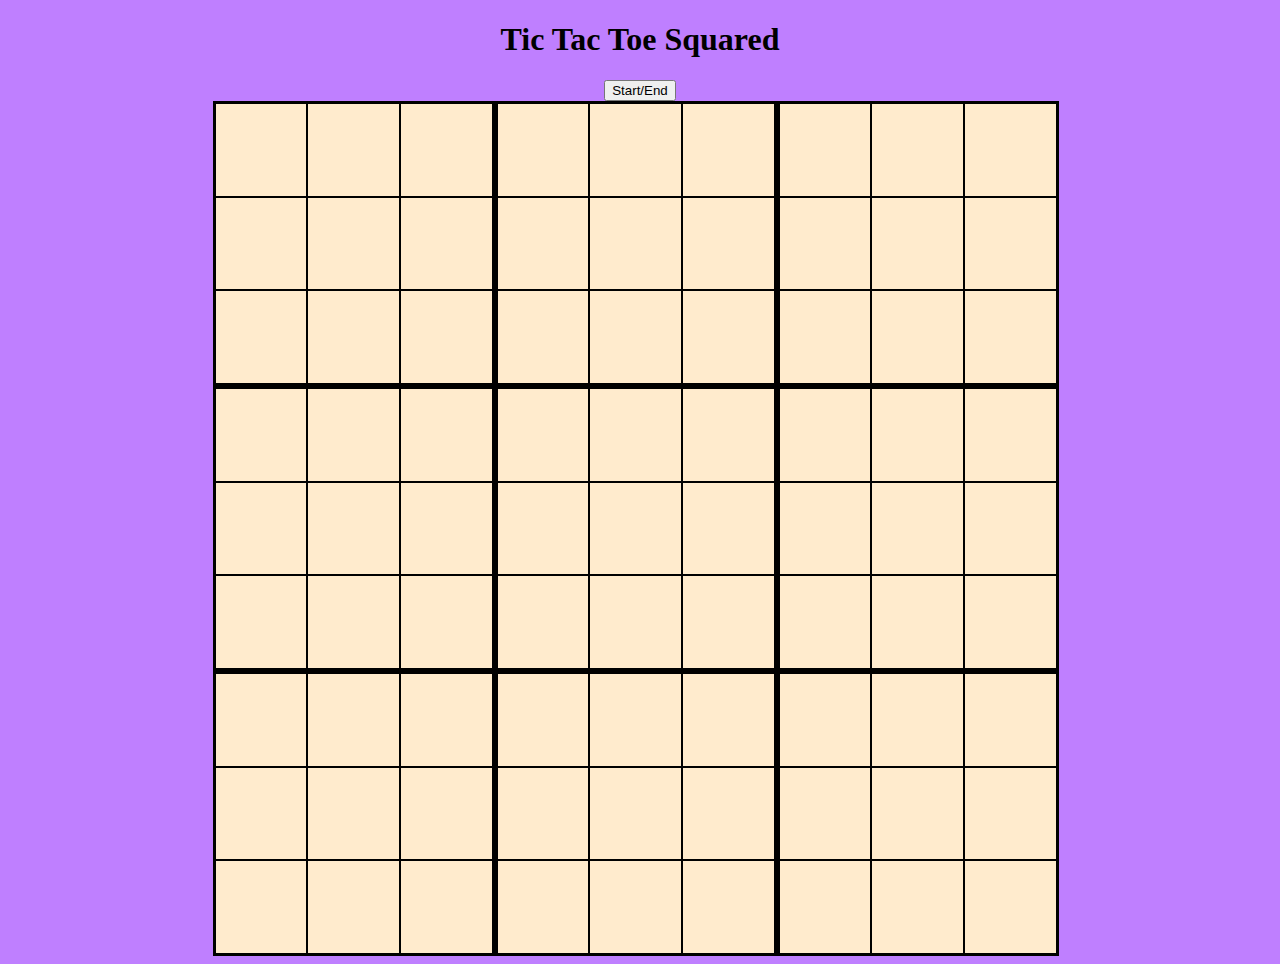
==== index.html @ 41e0ebc6 "New button to start and end the game" ====
<!DOCTYPE html>
<html lang="en">
<head>
    <meta charset="UTF-8">
    <meta name="viewport" content="width=device-width, initial-scale=1.0">
    <title>Tic Tac Toe Squared</title>
    <link rel="stylesheet" href="styles.css">
</head>
<body style="background-color: rgb(191, 127, 255);">
    <h1>Tic Tac Toe Squared</h1>
    
    <button id = "start-end-button"> Start/End</button>

    <div class = "board">
        <div class = "subGame" id = "0" onclick="gotClicked()">
            <div class = "box" id = "tl0"></div>
            <div class = "box" id = "tl1"></div>
            <div class = "box" id = "tl2"></div>
            <div class = "box" id = "tl3"></div>
            <div class = "box" id = "tl4"></div>
            <div class = "box" id = "tl5"></div>
            <div class = "box" id = "tl6"></div>
            <div class = "box" id = "tl7"></div>
            <div class = "box" id = "tl8"></div>
        </div>
        <div class = "subGame" id = "1">
            <div class = "box" id = "tm0"></div>
            <div class = "box" id = "tm1"></div>
            <div class = "box" id = "tm2"></div>
            <div class = "box" id = "tm3"></div>
            <div class = "box" id = "tm4"></div>
            <div class = "box" id = "tm5"></div>
            <div class = "box" id = "tm6"></div>
            <div class = "box" id = "tm7"></div>
            <div class = "box" id = "tm8"></div>
        </div>
        <div class = "subGame" id = "2">
            <div class = "box" id = "tr0"></div>
            <div class = "box" id = "tr1"></div>
            <div class = "box" id = "tr2"></div>
            <div class = "box" id = "tr3"></div>
            <div class = "box" id = "tr4"></div>
            <div class = "box" id = "tr5"></div>
            <div class = "box" id = "tr6"></div>
            <div class = "box" id = "tr7"></div>
            <div class = "box" id = "tr8"></div>
        </div>
        <div class = "subGame" id = "3">
            <div class = "box" id = "ml0"></div>
            <div class = "box" id = "ml1"></div>
            <div class = "box" id = "ml2"></div>
            <div class = "box" id = "ml3"></div>
            <div class = "box" id = "ml4"></div>
            <div class = "box" id = "ml5"></div>
            <div class = "box" id = "ml6"></div>
            <div class = "box" id = "ml7"></div>
            <div class = "box" id = "ml8"></div>
        </div>
        <div class = "subGame" id = "4">
            <div class = "box" id = "mm0"></div>
            <div class = "box" id = "mm1"></div>
            <div class = "box" id = "mm2"></div>
            <div class = "box" id = "mm3"></div>
            <div class = "box" id = "mm4"></div>
            <div class = "box" id = "mm5"></div>
            <div class = "box" id = "mm6"></div>
            <div class = "box" id = "mm7"></div>
            <div class = "box" id = "mm8"></div>
        </div>
        <div class = "subGame" id = "5">
            <div class = "box" id = "bl0"></div>
            <div class = "box" id = "bl1"></div>
            <div class = "box" id = "bl2"></div>
            <div class = "box" id = "bl3"></div>
            <div class = "box" id = "bl4"></div>
            <div class = "box" id = "bl5"></div>
            <div class = "box" id = "bl6"></div>
            <div class = "box" id = "bl7"></div>
            <div class = "box" id = "bl8"></div>
        </div>
        <div class = "subGame" id = "6">
            <div class = "box" id = "bm0"></div>
            <div class = "box" id = "bm1"></div>
            <div class = "box" id = "bm2"></div>
            <div class = "box" id = "bm3"></div>
            <div class = "box" id = "bm4"></div>
            <div class = "box" id = "bm5"></div>
            <div class = "box" id = "bm6"></div>
            <div class = "box" id = "bm7"></div>
            <div class = "box" id = "bm8"></div>
        </div>
        <div class = "subGame" id = "7">
            <div class = "box" id = "br0"></div>
            <div class = "box" id = "br1"></div>
            <div class = "box" id = "br2"></div>
            <div class = "box" id = "br3"></div>
            <div class = "box" id = "br4"></div>
            <div class = "box" id = "br5"></div>
            <div class = "box" id = "br6"></div>
            <div class = "box" id = "br7"></div>
            <div class = "box" id = "br8"></div>
        </div>
        <div class = "subGame" id = "8">
            <div class = "box" id = "0"></div>
            <div class = "box" id = "1"></div>
            <div class = "box" id = "2"></div>
            <div class = "box" id = "3"></div>
            <div class = "box" id = "4"></div>
            <div class = "box" id = "5"></div>
            <div class = "box" id = "6"></div>
            <div class = "box" id = "7"></div>
            <div class = "box" id = "8"></div>
        </div>
    </div>

    <script src="index.js"></script>
</body>
</html>
---- styles.css ----
*{
    text-align: center;
}

.board{
    margin: auto;
    aspect-ratio: 1/1;
    max-height: 95vw;
    max-width: 95vh;
    width: 100%;
    display: flex;
    flex-wrap: wrap;
    box-sizing: border-box;
}

/* need to do something to highlight the available squares and dim the unavailable squares
*/
.subGame{
    background-color: blanchedalmond;
    aspect-ratio: 1/1;
    box-sizing: border-box;
    width: 33%;
    border: solid black .2vw;
    display: flex;
    flex-wrap: wrap;
}

.box{
    aspect-ratio: 1/1;
    box-sizing: border-box;
    width: 33.333%;
    border: solid black 0.1vw;
}

.unavailable{
    background-color:rgb(255, 196, 246);
    pointer-events: none;
    cursor: disabled;
}

.x{
    background-color: url(X.png);
    background-size: cover;
}

.o{
    background-color: url(O.png);
    background-size: cover;
}

.c{
    background-color: url(C.png);
    background-size: cover;
}
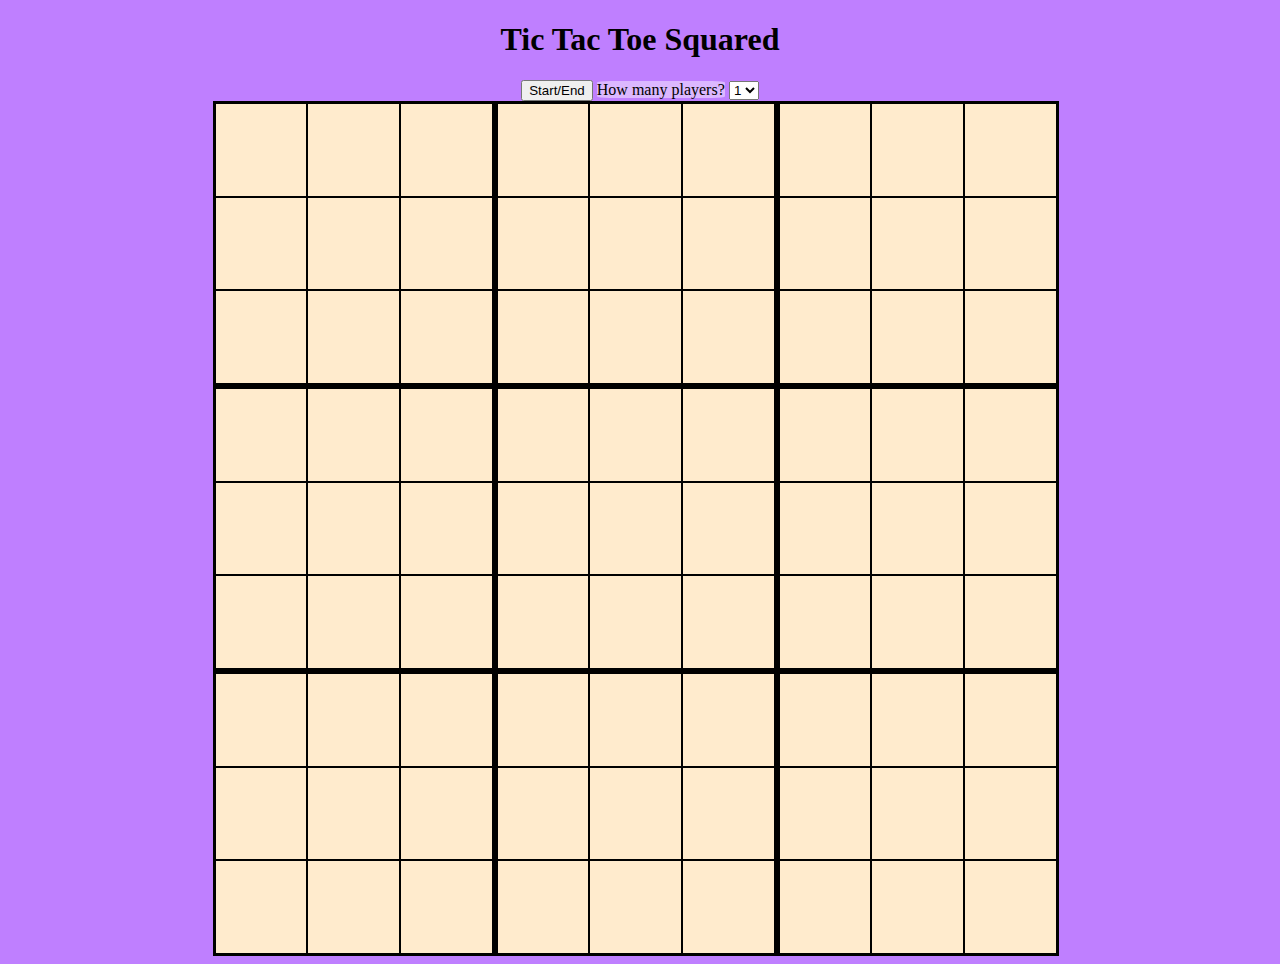
==== commit e1fa6ec5: "Multiplayer and js formatting edits" ====
--- a/index.html
+++ b/index.html
@@ -10,106 +10,111 @@
     <h1>Tic Tac Toe Squared</h1>
     
     <button id = "start-end-button"> Start/End</button>
+    <label for = "playerCount">How many players?</label>
+    <select name = "playerCount" id = "playerCount">
+        <option value = "one">1</option>
+        <option value = "two">2</option>
+    </select>
 
     <div class = "board">
         <div class = "subGame" id = "0" onclick="gotClicked()">
-            <div class = "box" id = "tl0"></div>
-            <div class = "box" id = "tl1"></div>
-            <div class = "box" id = "tl2"></div>
-            <div class = "box" id = "tl3"></div>
-            <div class = "box" id = "tl4"></div>
-            <div class = "box" id = "tl5"></div>
-            <div class = "box" id = "tl6"></div>
-            <div class = "box" id = "tl7"></div>
-            <div class = "box" id = "tl8"></div>
+            <div class = "box" id = "0-0"></div>
+            <div class = "box" id = "0-1"></div>
+            <div class = "box" id = "0-2"></div>
+            <div class = "box" id = "0-3"></div>
+            <div class = "box" id = "0-4"></div>
+            <div class = "box" id = "0-5"></div>
+            <div class = "box" id = "0-6"></div>
+            <div class = "box" id = "0-7"></div>
+            <div class = "box" id = "0-8"></div>
         </div>
         <div class = "subGame" id = "1">
-            <div class = "box" id = "tm0"></div>
-            <div class = "box" id = "tm1"></div>
-            <div class = "box" id = "tm2"></div>
-            <div class = "box" id = "tm3"></div>
-            <div class = "box" id = "tm4"></div>
-            <div class = "box" id = "tm5"></div>
-            <div class = "box" id = "tm6"></div>
-            <div class = "box" id = "tm7"></div>
-            <div class = "box" id = "tm8"></div>
+            <div class = "box" id = "1-0"></div>
+            <div class = "box" id = "1-1"></div>
+            <div class = "box" id = "1-2"></div>
+            <div class = "box" id = "1-3"></div>
+            <div class = "box" id = "1-4"></div>
+            <div class = "box" id = "1-5"></div>
+            <div class = "box" id = "1-6"></div>
+            <div class = "box" id = "1-7"></div>
+            <div class = "box" id = "1-8"></div>
         </div>
         <div class = "subGame" id = "2">
-            <div class = "box" id = "tr0"></div>
-            <div class = "box" id = "tr1"></div>
-            <div class = "box" id = "tr2"></div>
-            <div class = "box" id = "tr3"></div>
-            <div class = "box" id = "tr4"></div>
-            <div class = "box" id = "tr5"></div>
-            <div class = "box" id = "tr6"></div>
-            <div class = "box" id = "tr7"></div>
-            <div class = "box" id = "tr8"></div>
+            <div class = "box" id = "2-0"></div>
+            <div class = "box" id = "2-1"></div>
+            <div class = "box" id = "2-2"></div>
+            <div class = "box" id = "2-3"></div>
+            <div class = "box" id = "2-4"></div>
+            <div class = "box" id = "2-5"></div>
+            <div class = "box" id = "2-6"></div>
+            <div class = "box" id = "2-7"></div>
+            <div class = "box" id = "2-8"></div>
         </div>
         <div class = "subGame" id = "3">
-            <div class = "box" id = "ml0"></div>
-            <div class = "box" id = "ml1"></div>
-            <div class = "box" id = "ml2"></div>
-            <div class = "box" id = "ml3"></div>
-            <div class = "box" id = "ml4"></div>
-            <div class = "box" id = "ml5"></div>
-            <div class = "box" id = "ml6"></div>
-            <div class = "box" id = "ml7"></div>
-            <div class = "box" id = "ml8"></div>
+            <div class = "box" id = "3-0"></div>
+            <div class = "box" id = "3-1"></div>
+            <div class = "box" id = "3-2"></div>
+            <div class = "box" id = "3-3"></div>
+            <div class = "box" id = "3-4"></div>
+            <div class = "box" id = "3-5"></div>
+            <div class = "box" id = "3-6"></div>
+            <div class = "box" id = "3-7"></div>
+            <div class = "box" id = "3-8"></div>
         </div>
         <div class = "subGame" id = "4">
-            <div class = "box" id = "mm0"></div>
-            <div class = "box" id = "mm1"></div>
-            <div class = "box" id = "mm2"></div>
-            <div class = "box" id = "mm3"></div>
-            <div class = "box" id = "mm4"></div>
-            <div class = "box" id = "mm5"></div>
-            <div class = "box" id = "mm6"></div>
-            <div class = "box" id = "mm7"></div>
-            <div class = "box" id = "mm8"></div>
+            <div class = "box" id = "4-0"></div>
+            <div class = "box" id = "4-1"></div>
+            <div class = "box" id = "4-2"></div>
+            <div class = "box" id = "4-3"></div>
+            <div class = "box" id = "4-4"></div>
+            <div class = "box" id = "4-5"></div>
+            <div class = "box" id = "4-6"></div>
+            <div class = "box" id = "4-7"></div>
+            <div class = "box" id = "4-8"></div>
         </div>
         <div class = "subGame" id = "5">
-            <div class = "box" id = "bl0"></div>
-            <div class = "box" id = "bl1"></div>
-            <div class = "box" id = "bl2"></div>
-            <div class = "box" id = "bl3"></div>
-            <div class = "box" id = "bl4"></div>
-            <div class = "box" id = "bl5"></div>
-            <div class = "box" id = "bl6"></div>
-            <div class = "box" id = "bl7"></div>
-            <div class = "box" id = "bl8"></div>
+            <div class = "box" id = "5-0"></div>
+            <div class = "box" id = "5-1"></div>
+            <div class = "box" id = "5-2"></div>
+            <div class = "box" id = "5-3"></div>
+            <div class = "box" id = "5-4"></div>
+            <div class = "box" id = "5-5"></div>
+            <div class = "box" id = "5-6"></div>
+            <div class = "box" id = "5-7"></div>
+            <div class = "box" id = "5-8"></div>
         </div>
         <div class = "subGame" id = "6">
-            <div class = "box" id = "bm0"></div>
-            <div class = "box" id = "bm1"></div>
-            <div class = "box" id = "bm2"></div>
-            <div class = "box" id = "bm3"></div>
-            <div class = "box" id = "bm4"></div>
-            <div class = "box" id = "bm5"></div>
-            <div class = "box" id = "bm6"></div>
-            <div class = "box" id = "bm7"></div>
-            <div class = "box" id = "bm8"></div>
+            <div class = "box" id = "6-0"></div>
+            <div class = "box" id = "6-1"></div>
+            <div class = "box" id = "6-2"></div>
+            <div class = "box" id = "6-3"></div>
+            <div class = "box" id = "6-4"></div>
+            <div class = "box" id = "6-5"></div>
+            <div class = "box" id = "6-6"></div>
+            <div class = "box" id = "6-7"></div>
+            <div class = "box" id = "6-8"></div>
         </div>
         <div class = "subGame" id = "7">
-            <div class = "box" id = "br0"></div>
-            <div class = "box" id = "br1"></div>
-            <div class = "box" id = "br2"></div>
-            <div class = "box" id = "br3"></div>
-            <div class = "box" id = "br4"></div>
-            <div class = "box" id = "br5"></div>
-            <div class = "box" id = "br6"></div>
-            <div class = "box" id = "br7"></div>
-            <div class = "box" id = "br8"></div>
+            <div class = "box" id = "7-0"></div>
+            <div class = "box" id = "7-1"></div>
+            <div class = "box" id = "7-2"></div>
+            <div class = "box" id = "7-3"></div>
+            <div class = "box" id = "7-4"></div>
+            <div class = "box" id = "7-5"></div>
+            <div class = "box" id = "7-6"></div>
+            <div class = "box" id = "7-7"></div>
+            <div class = "box" id = "7-8"></div>
         </div>
         <div class = "subGame" id = "8">
-            <div class = "box" id = "0"></div>
-            <div class = "box" id = "1"></div>
-            <div class = "box" id = "2"></div>
-            <div class = "box" id = "3"></div>
-            <div class = "box" id = "4"></div>
-            <div class = "box" id = "5"></div>
-            <div class = "box" id = "6"></div>
-            <div class = "box" id = "7"></div>
-            <div class = "box" id = "8"></div>
+            <div class = "box" id = "8-0"></div>
+            <div class = "box" id = "8-1"></div>
+            <div class = "box" id = "8-2"></div>
+            <div class = "box" id = "8-3"></div>
+            <div class = "box" id = "8-4"></div>
+            <div class = "box" id = "8-5"></div>
+            <div class = "box" id = "8-6"></div>
+            <div class = "box" id = "8-7"></div>
+            <div class = "box" id = "8-8"></div>
         </div>
     </div>
 
--- a/styles.css
+++ b/styles.css
@@ -13,6 +13,18 @@
     box-sizing: border-box;
 }
 
+.box{
+    aspect-ratio: 1/1;
+    box-sizing: border-box;
+    width: 33.333%;
+    border: solid black 0.1vw;
+}
+
+label[for=playerCount]{
+    border-radius: 10%;
+    background-color: rgb(220, 184, 255);
+}
+
 /* need to do something to highlight the available squares and dim the unavailable squares
 */
 .subGame{
@@ -25,30 +37,36 @@
     flex-wrap: wrap;
 }
 
-.box{
-    aspect-ratio: 1/1;
-    box-sizing: border-box;
-    width: 33.333%;
-    border: solid black 0.1vw;
-}
-
 .unavailable{
     background-color:rgb(255, 196, 246);
     pointer-events: none;
     cursor: disabled;
 }
 
+.notHere{
+    background-color: #c9bb9d;
+    pointer-events: none;
+    cursor: disabled;
+}
+
+/* unavailable is for subGames, unavailableBox is for the rest
+*/
+.unavailableBox{
+    pointer-events: none;
+    cursor: disabled;
+}
+
 .x{
-    background-color: url(X.png);
+    background-image: url(X.png);
     background-size: cover;
 }
 
 .o{
-    background-color: url(O.png);
+    background-image: url(O.png);
     background-size: cover;
 }
 
 .c{
-    background-color: url(C.png);
+    background-image: url(C.png);
     background-size: cover;
 }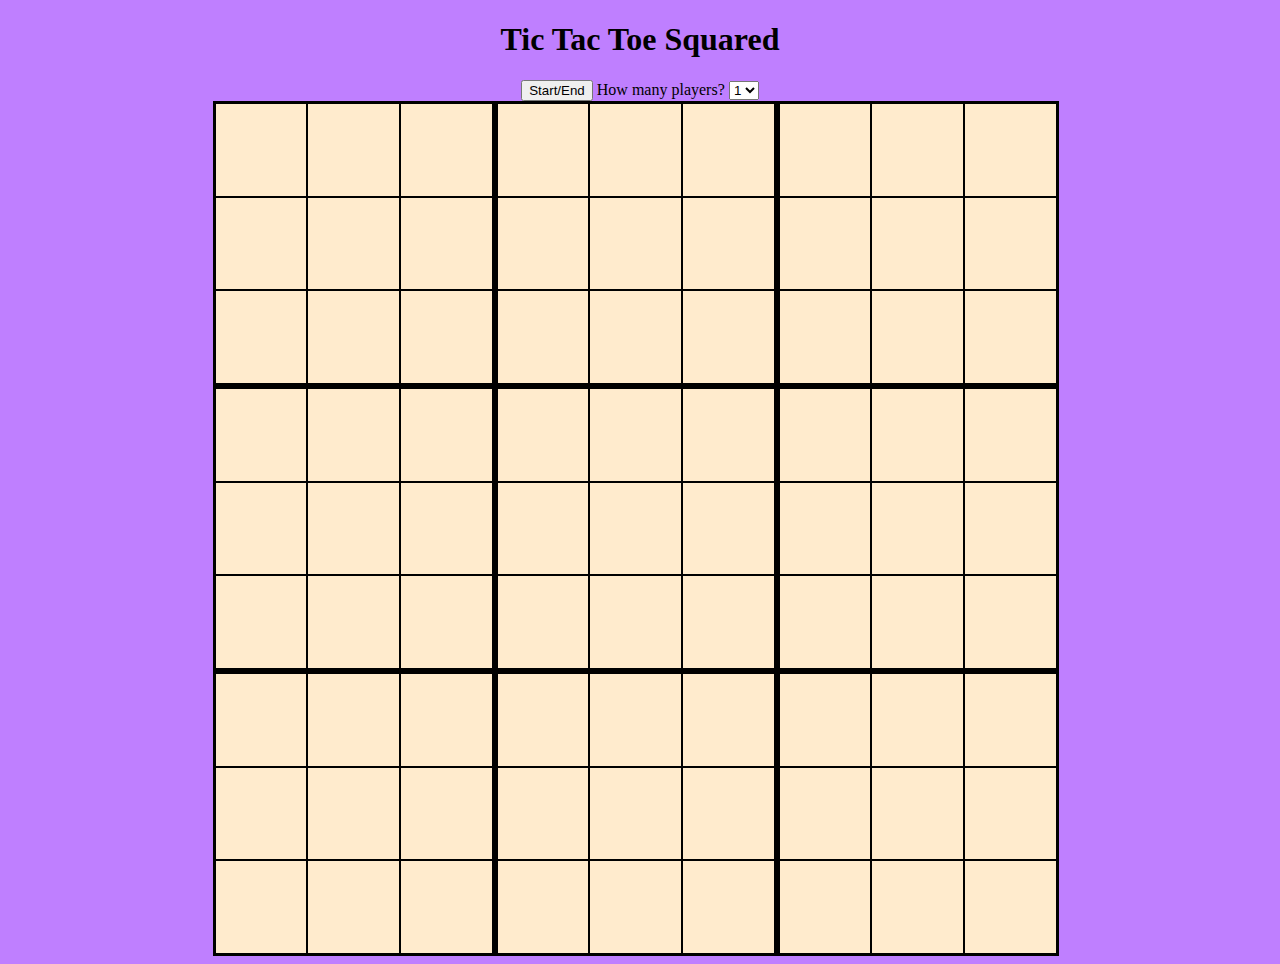
==== commit b807dc5d: "Fixed ai analysis of position" ====
--- a/index.html
+++ b/index.html
@@ -10,14 +10,14 @@
     <h1>Tic Tac Toe Squared</h1>
     
     <button id = "start-end-button"> Start/End</button>
-    <label for = "playerCount">How many players?</label>
-    <select name = "playerCount" id = "playerCount">
-        <option value = "one">1</option>
-        <option value = "two">2</option>
+    <label for = "playerCountVal">How many players?</label>
+    <select name = "playerCount" id = "playerCountVal">
+        <option value = "1">1</option>
+        <option value = "2">2</option>
     </select>
 
     <div class = "board">
-        <div class = "subGame" id = "0" onclick="gotClicked()">
+        <div class = "subGame" id = "0">
             <div class = "box" id = "0-0"></div>
             <div class = "box" id = "0-1"></div>
             <div class = "box" id = "0-2"></div>
--- a/styles.css
+++ b/styles.css
@@ -37,14 +37,16 @@
     flex-wrap: wrap;
 }
 
-.unavailable{
-    background-color:rgb(255, 196, 246);
+/* notHere comes before unavailable so unavailable has priority; the more temporary of the 2
+*/
+.notHere{
+    background-color: #c9bb9d;
     pointer-events: none;
     cursor: disabled;
 }
 
-.notHere{
-    background-color: #c9bb9d;
+.unavailable{
+    background-color:rgb(255, 196, 246);
     pointer-events: none;
     cursor: disabled;
 }
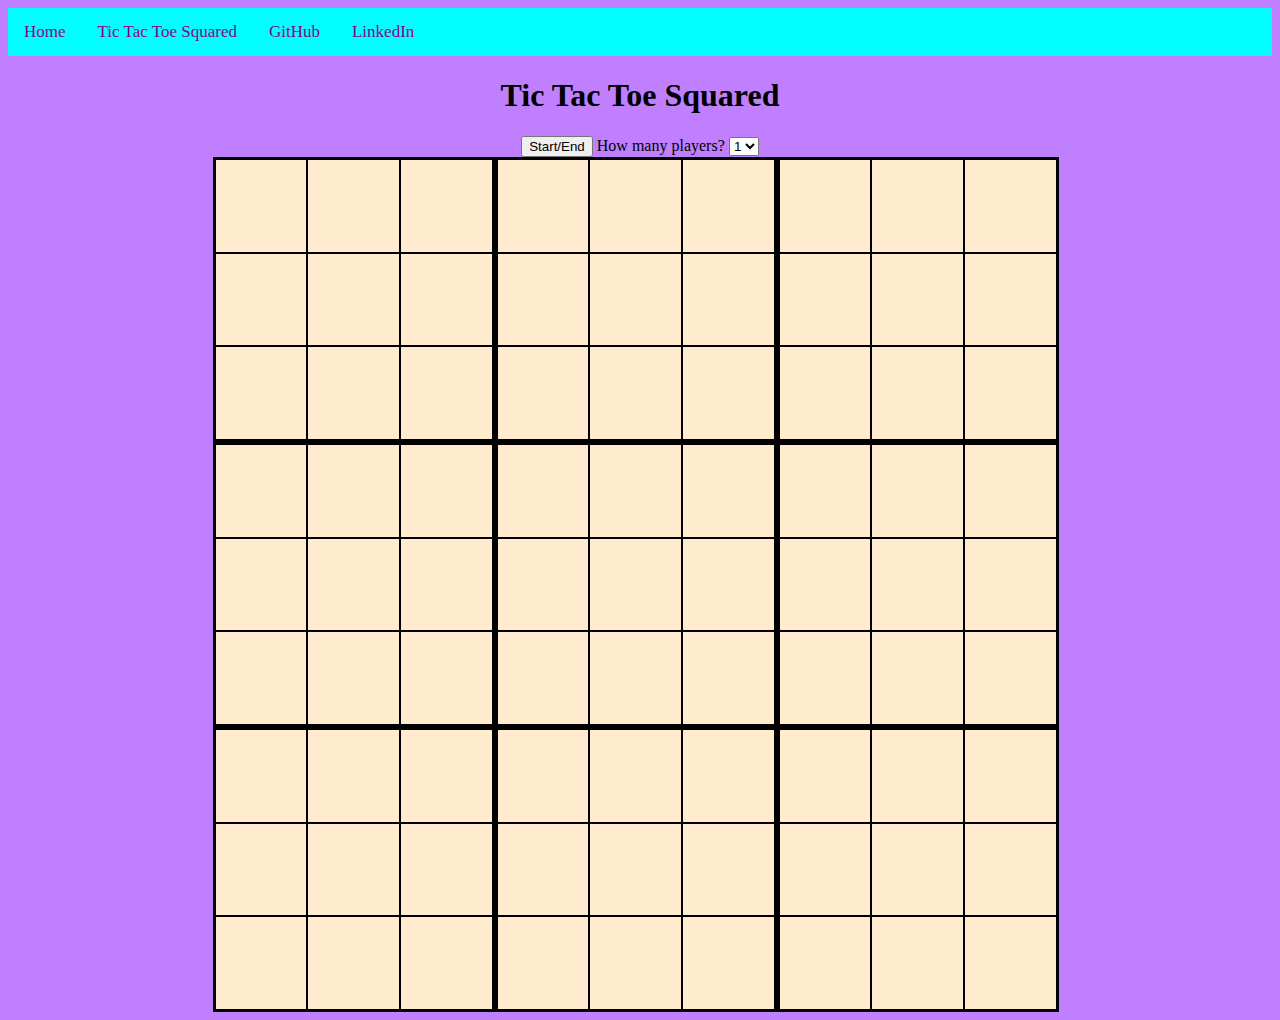
==== commit c9a55b08: "Nav bar and most of its functionality" ====
--- a/index.html
+++ b/index.html
@@ -4,9 +4,19 @@
     <meta charset="UTF-8">
     <meta name="viewport" content="width=device-width, initial-scale=1.0">
     <title>Tic Tac Toe Squared</title>
+    <link rel="stylesheet" href="homeStyles.css">
     <link rel="stylesheet" href="styles.css">
 </head>
 <body style="background-color: rgb(191, 127, 255);">
+
+    <div class="navBar">
+        <a href="homePage.html">Home</a>
+        <a href="index.html">Tic Tac Toe Squared</a>
+        <a href="https://github.com/izzy2k2">GitHub</a>
+        <a href="https://www.linkedin.com/in/isabelle-la-polla/">LinkedIn</a>
+        </a>        
+    </div>
+    
     <h1>Tic Tac Toe Squared</h1>
     
     <button id = "start-end-button"> Start/End</button>
@@ -16,6 +26,7 @@
         <option value = "2">2</option>
     </select>
 
+    <!-- the board for the game-->
     <div class = "board">
         <div class = "subGame" id = "0">
             <div class = "box" id = "0-0"></div>
--- a/homeStyles.css
+++ b/homeStyles.css
@@ -0,0 +1,24 @@
+.navBar{
+    background-color: aqua;
+    overflow: hidden;
+}
+
+.navBar a{
+    float: left;
+    color: darkmagenta;
+    text-align: center;
+    padding: 14px 16px;
+    text-decoration: none;
+    font-size: 17px;
+}
+
+.navBar a:hover{
+    background-color: aqua;
+    color: black;
+}
+
+.navBar a.active{
+    background-color: blueviolet;
+    color: aliceblue;
+    cursor: disabled;
+}